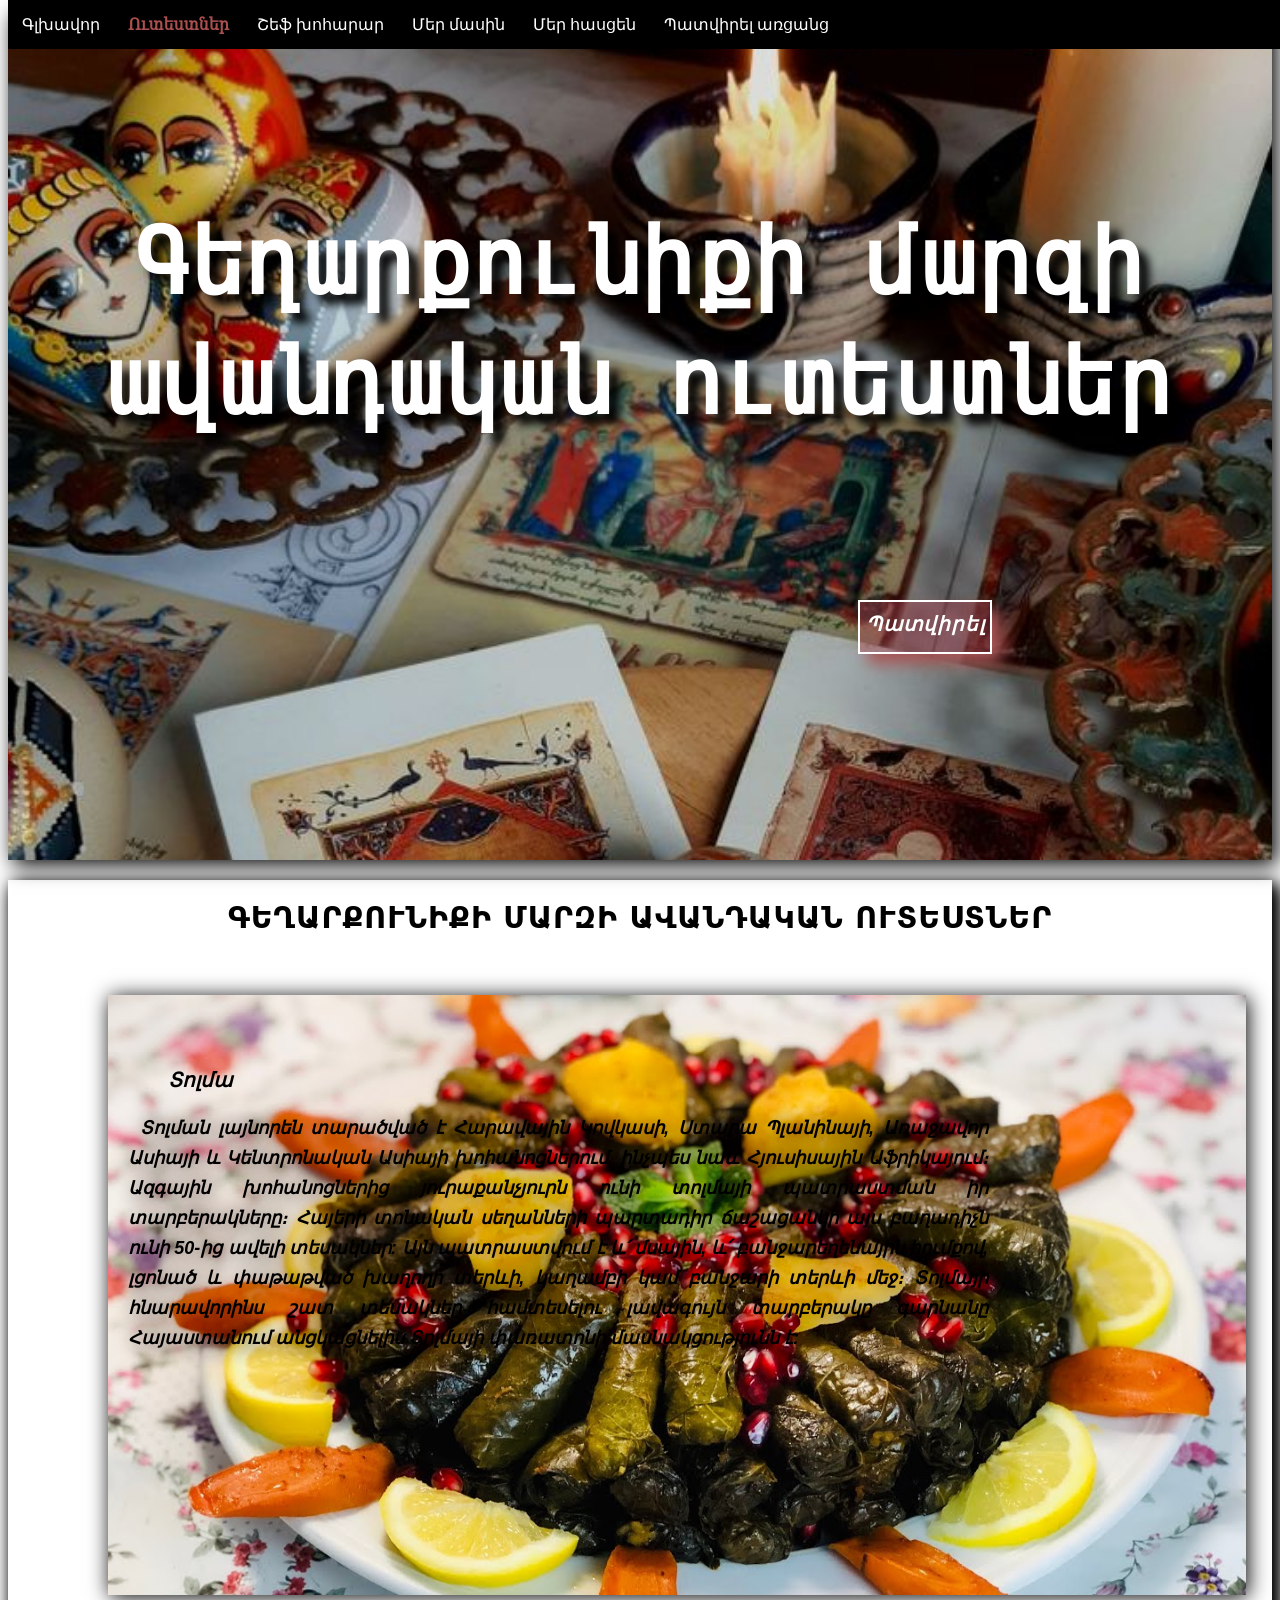
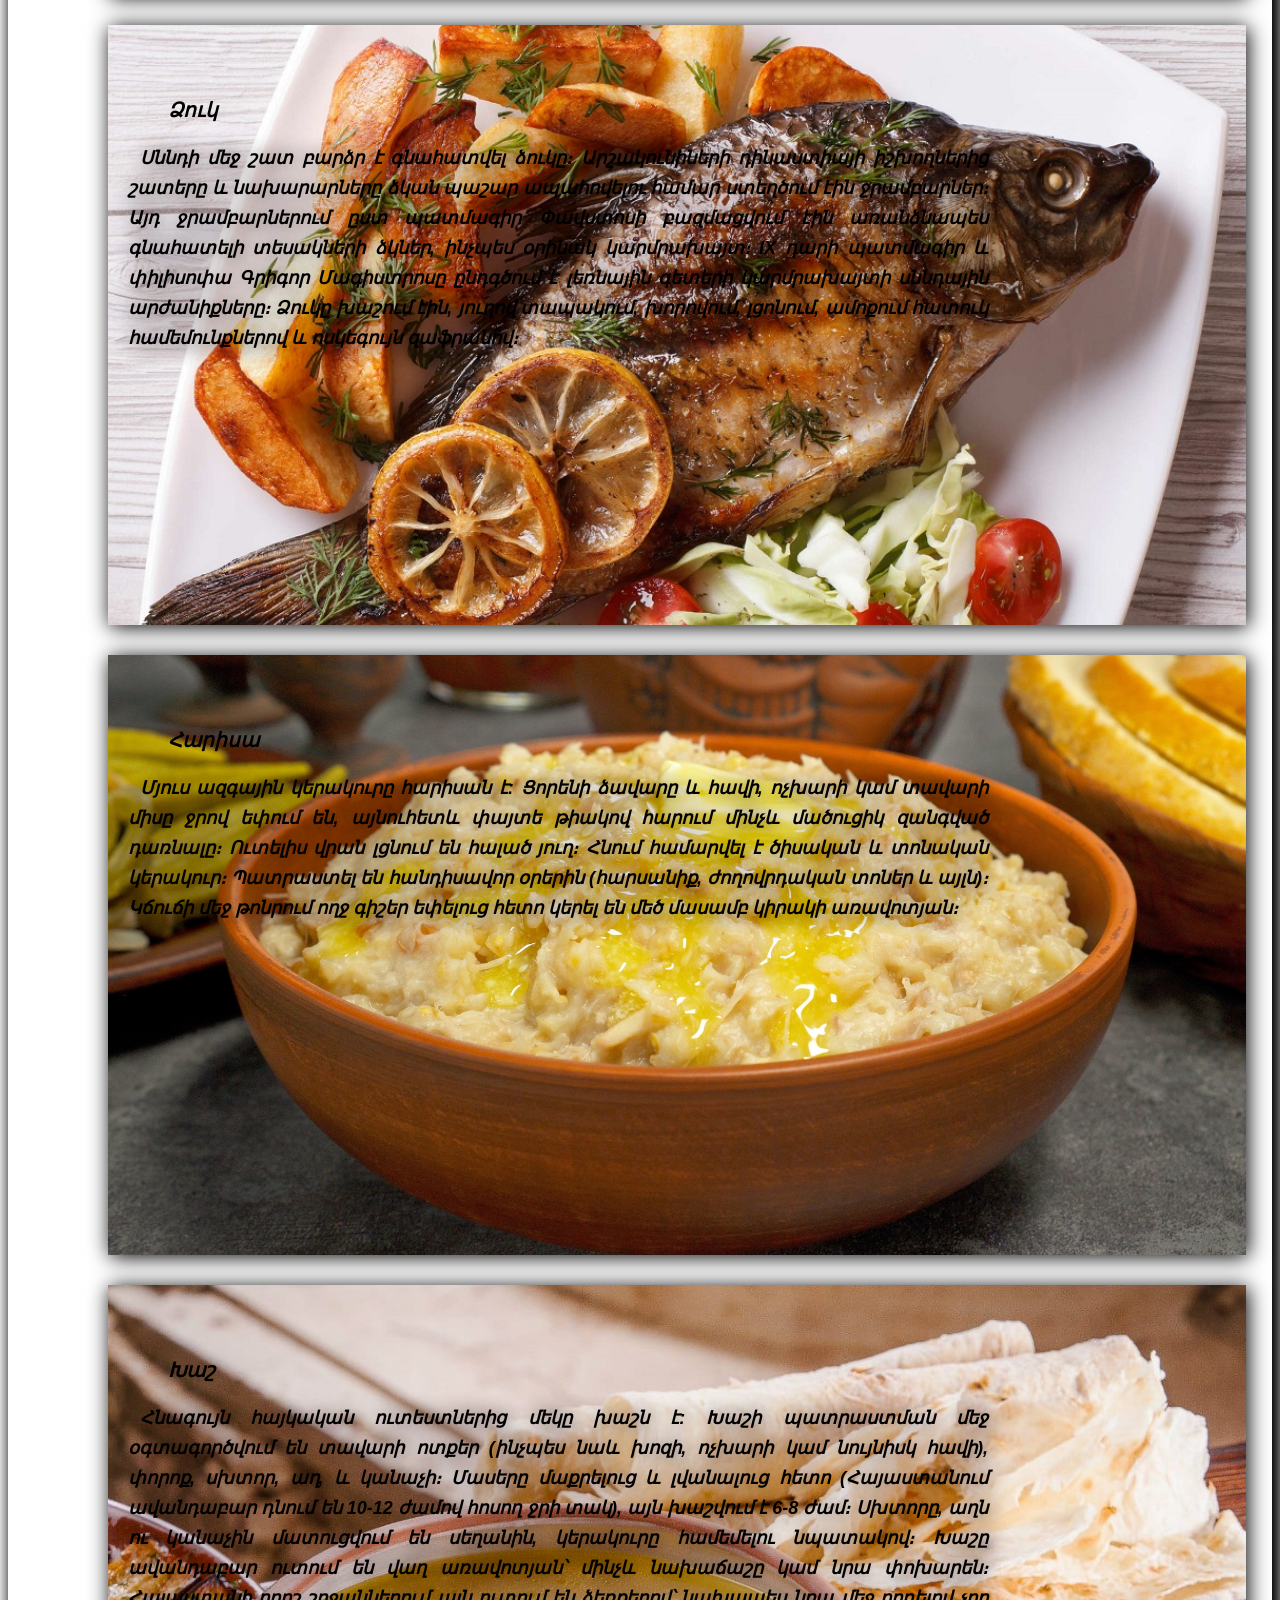
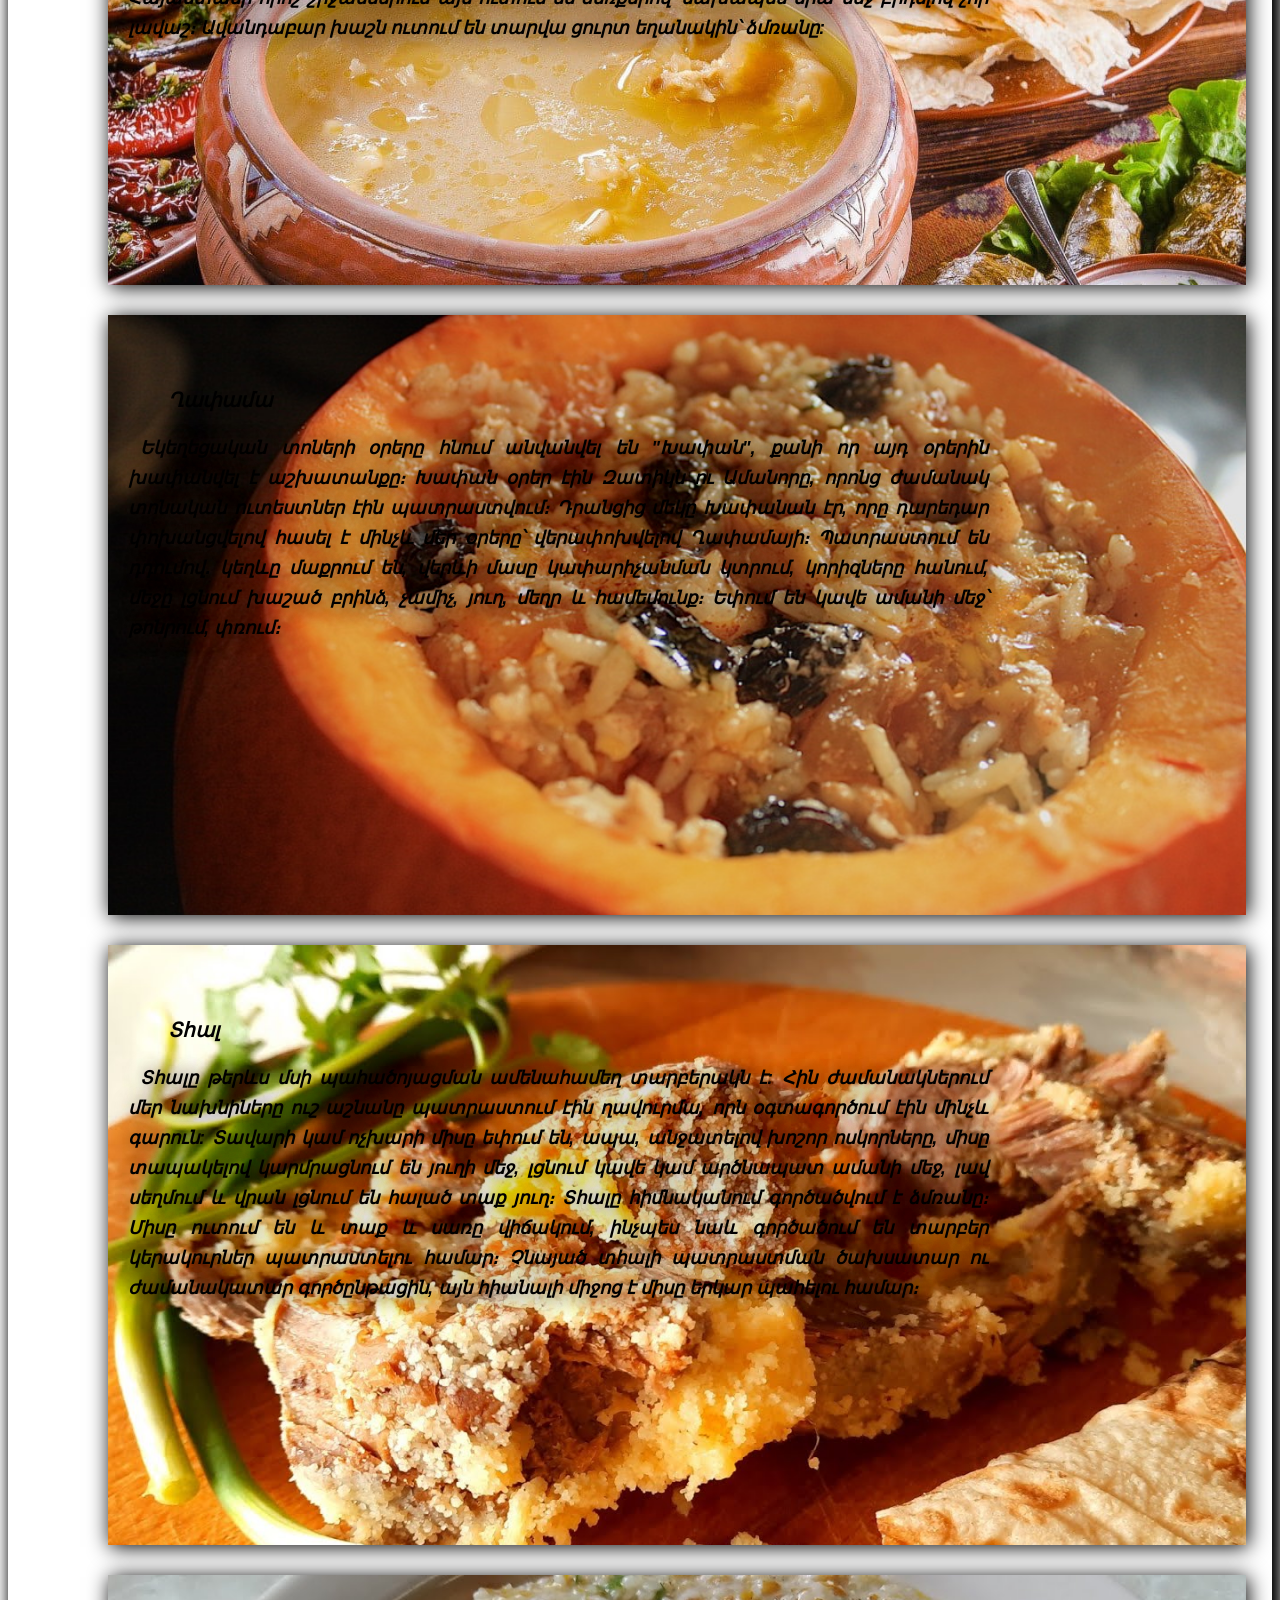
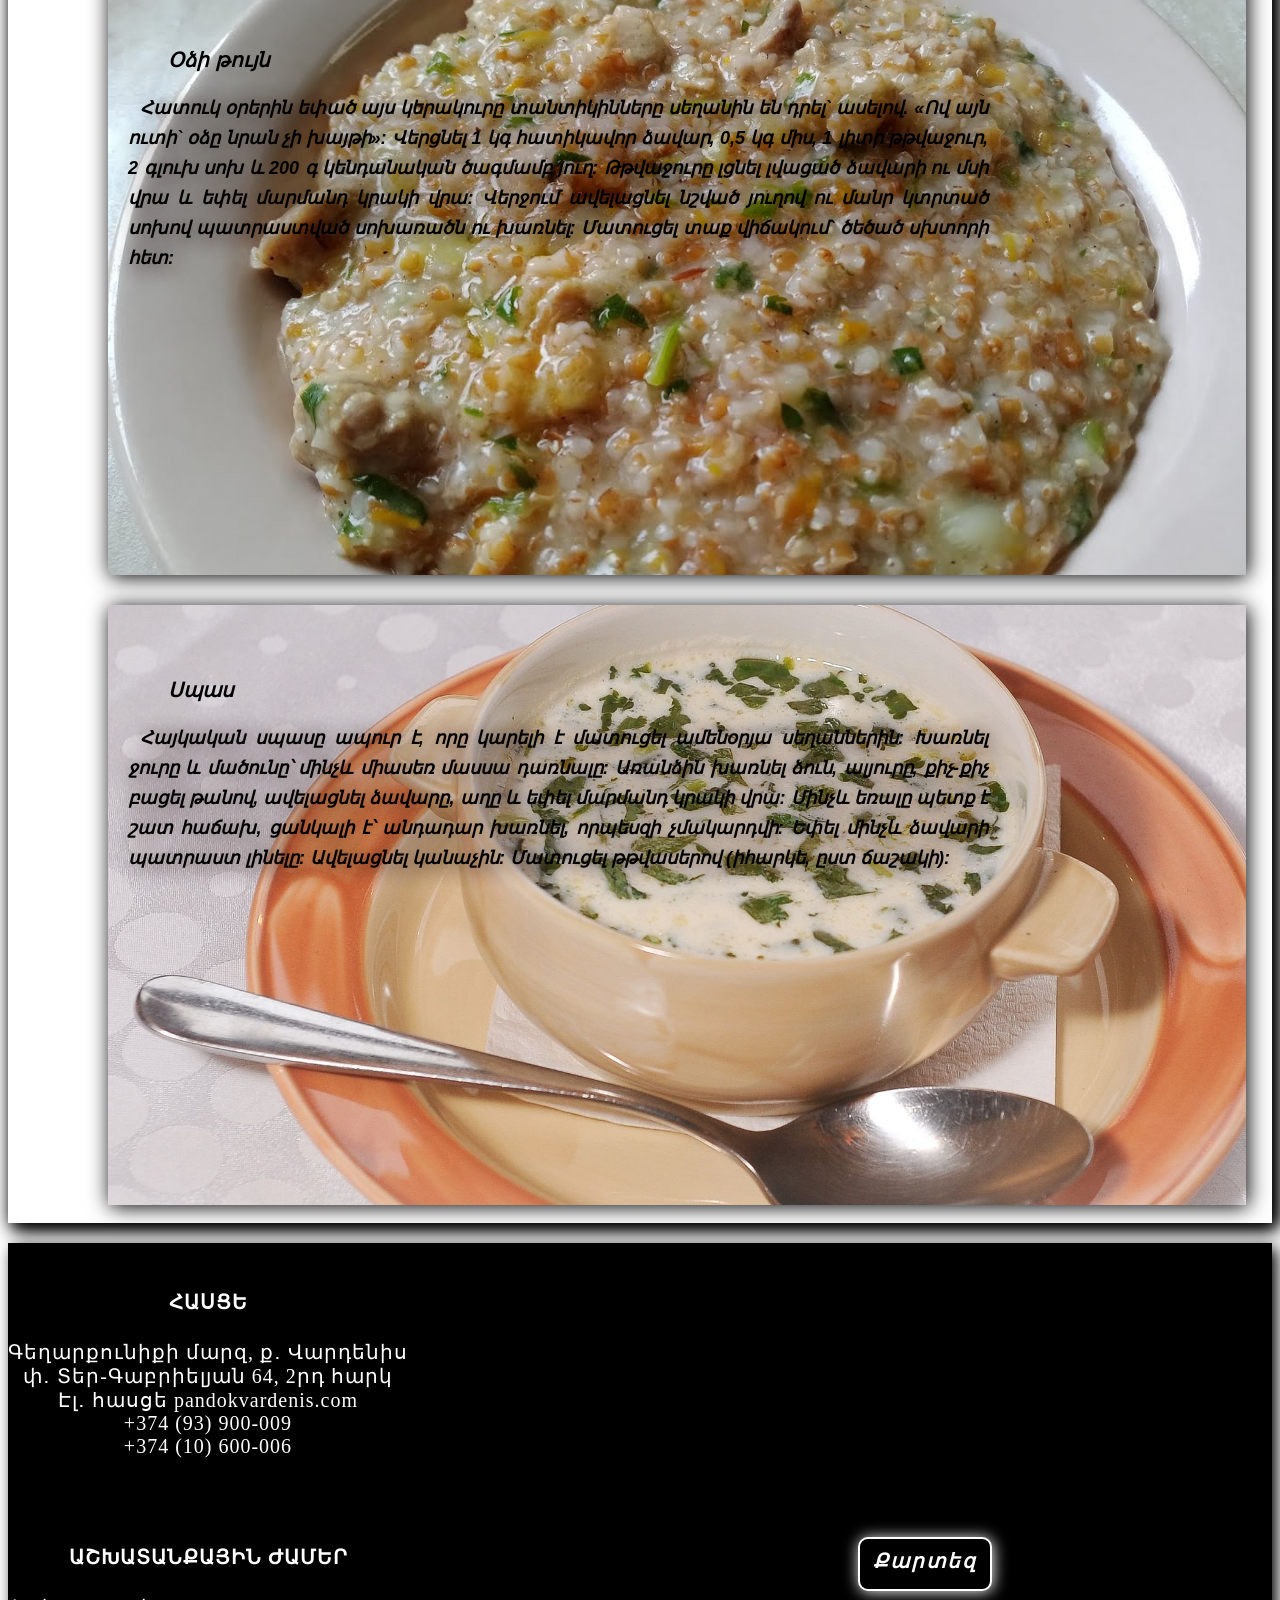
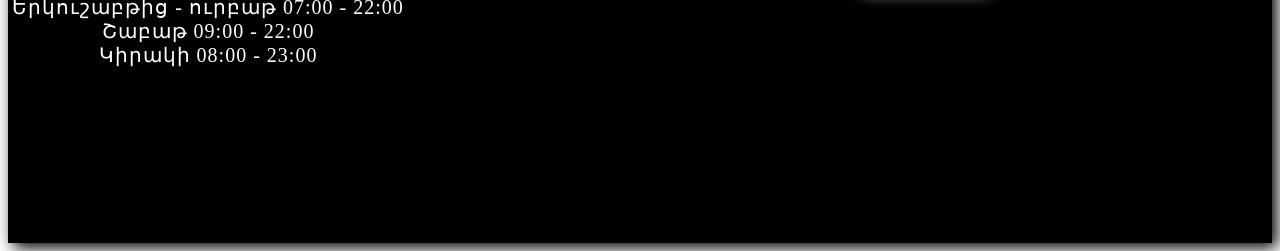
==== utestner.html @ 6298982c "Add files via upload" ====
<!DOCTYPE html>
<html lang="en">

<head>
   <meta charset="UTF-8">
   <meta name="viewport" content="width=device-width, initial-scale=1.0">
   <title> Գեղարքունիքի մարզի ավանդական ուտեստներ </title>
   <link rel="stylesheet" href="utestner.css">
</head>

<body>
   <!--nav-->
   <div class="navbar">
      <a href="glxavor.html">Գլխավոր</a>
      <a href="utestner.html" id="utest">Ուտեստներ </a>
      <a href="xoharar.html">Շեֆ խոհարար</a>
      <a href="mer_masin.html">Մեր մասին</a>
      <a href="#hasce">Մեր հասցեն</a>
      <a href="https://yeremyan.delivery/" target="_blank">Պատվիրել առցանց</a>

   </div>

   <!--header-->
   <div class="section">
      <div class="dv2">
         <p title="Գեղարքունիքի մարզի ավանդական ուտեստներ " class="par1">Գեղարքունիքի մարզի <br> ավանդական ուտեստներ
         </p>
         <div class="dv3"> <span> <a href="https://yeremyan.delivery/" target="_blank"> Պատվիրել </a></span> </div>
      </div>

      <!--main-->
      <div class="dv4">
         <div class="utestdiv">
            <h1>Գեղարքունիքի մարզի ավանդական ուտեստներ</h1>
            <div class="glxavordiv1">
               <div class="tolma">
                  <h2>Տոլմա</h2>
                  <p class="pre1"> Տոլման
                     լայնորեն տարածված է Հարավային Կովկասի, Ստարա Պլանինայի, Առաջավոր Ասիայի և Կենտրոնական
                     Ասիայի խոհանոցներում, ինչպես նաև Հյուսիսային Աֆրիկայում։
                     Ազգային խոհանոցներից յուրաքանչյուրն ունի տոլմայի պատրաստման իր տարբերակները։
                     Հայերի տոնական սեղանների պարտադիր ճաշացանկի այս բաղադիչն ունի 50-ից ավելի տեսակներ:
                     Այն պատրաստվում է և՛ մսային, և՛ բանջարեղենային հումքով, լցոնած և փաթաթված խաղողի տերևի,
                     կաղամբի կամ բանջարի տերևի մեջ։ Տոլմայի հնարավորինս շատ տեսակներ համտեսելու լավագույն տարբերակը
                     գարնանը Հայաստանում անցկացնելիս Տոլմայի փառատոնի մասնակցությունն է:

                  </p>
               </div>
               <div class="nkar1"></div>
            </div>

            <div class="glxavordiv2">
               <div class="dzuk">
                  <h2>Ձուկ</h2>
                  <p class="pre1">
                     Սննդի մեջ շատ բարձր է գնահատվել ձուկը։ Արշակունիների դինաստիայի իշխողներից շատերը
                     և նախարարները ձկան պաշար ապահովելու համար ստեղծում էին ջրամբարներ։ Այդ ջրամբարներում
                     ըստ պատմագիր Փավստոսի բազմացվում էին առանձնապես գնահատելի տեսակների ձկներ, ինչպես
                     օրինակ կարմրախայտ։ IX դարի պատմագիր և փիլիսոփա Գրիգոր Մագիստրոսը ընդգծում է
                     լեռնային գետերի կարմրախայտի սննդային արժանիքները։ Ձուկը խաշում էին, յուղով տապակում,
                     խորովում, լցոնում, ամոքում հատուկ համեմունքներով և ոսկեգույն զաֆրանով։
                  </p>
               </div>
               <div class="nkar2"></div>
            </div>

            <div class="glxavordiv3">
               <div class="harisa">
                  <h2>Հարիսա</h2>
                  <p class="pre1">
                     Մյուս ազգային կերակուրը հարիսան է: Ցորենի ձավարը և հավի, ոչխարի կամ տավարի միսը ջրով եփում
                     են, այնուհետև փայտե թիակով հարում մինչև մածուցիկ զանգված դառնալը։ Ուտելիս վրան լցնում են հալած
                     յուղ։
                     Հնում համարվել է ծիսական և տոնական կերակուր։ Պատրաստել են հանդիսավոր օրերին (հարսանիք, ժողովրդական
                     տոներ
                     և այլն)։
                     Կճուճի մեջ թոնրում ողջ գիշեր եփելուց հետո կերել են մեծ մասամբ կիրակի առավոտյան։
                  </p>
               </div>
               <div class="nkar3"></div>
            </div>

            <div class="glxavordiv4">
               <div class="xash">
                  <h2>Խաշ</h2>
                  <p class="pre1">
                     Հնագույն հայկական ուտեստներից մեկը խաշն է: Խաշի պատրաստման մեջ օգտագործվում են տավարի
                     ոտքեր (ինչպես նաև խոզի, ոչխարի կամ նույնիսկ հավի), փորոք, սխտոր, աղ, և կանաչի։ Մասերը
                     մաքրելուց և լվանալուց հետո (Հայաստանում ավանդաբար դնում են 10-12 ժամով հոսող ջրի տակ),
                     այն խաշվում է 6-8 ժամ։ Սխտորը, աղն ու կանաչին մատուցվում են սեղանին, կերակուրը համեմելու նպատակով։
                     Խաշը ավանդաբար ուտում են վաղ առավոտյան՝ մինչև նախաճաշը կամ նրա փոխարեն։ Հայաստանի որոշ շրջաններում
                     այն ուտում են ձեռքերով՝ նախապես նրա մեջ բրդելով չոր լավաշ։
                     Ավանդաբար խաշն ուտում են տարվա ցուրտ եղանակին՝ ձմռանը:
                  </p>
               </div>
               <div class="nkar4"></div>
            </div>

            <div class="glxavordiv5">
               <div class="xapama">
                  <h2>Ղափամա</h2>
                  <p class="pre1">
                     Եկեղեցական տոների օրերը հնում անվանվել են "Խափան", քանի որ այդ օրերին խափանվել է աշխատանքը։ Խափան
                     օրեր
                     էին Զատիկն ու Ամանորը, որոնց ժամանակ տոնական ուտեստներ էին պատրաստվում։
                     Դրանցից մեկը Խափանան էր, որը դարեդար փոխանցվելով հասել է մինչև մեր օրերը՝ վերափոխվելով Ղափամայի։
                     Պատրաստում են դդումով․ կեղևը մաքրում են, վերևի մասը կափարիչանման կտրում, կորիզները հանում, մեջը
                     լցնում
                     խաշած բրինձ, չամիչ,
                     յուղ, մեղր և համեմունք։ Եփում են կավե ամանի մեջ՝ թոնրում, փռում։
                  </p>
               </div>
               <div class="nkar5"></div>
            </div>


            <div class="glxavordiv6">
               <div class="thal">
                  <h2>Տհալ</h2>
                  <p class="pre1">
                     Տհալը թերևս մսի պահածոյացման ամենահամեղ տարբերակն է: Հին ժամանակներում մեր նախնիները ուշ
                     աշնանը պատրաստում էին ղավուրմա, որն օգտագործում էին մինչև գարուն: Տավարի կամ ոչխարի միսը եփում են,
                     ապա, անջատելով խոշոր ոսկորները, միսը տապակելով կարմրացնում են յուղի մեջ, լցնում կավե կամ արծնապատ
                     ամանի մեջ, լավ սեղմում և վրան լցնում են հալած տաք յուղ։ Տհալը հիմնականում գործածվում է ձմռանը։ Միսը
                     ուտում են և տաք և սառը վիճակում, ինչպես նաև գործածում են տարբեր կերակուրներ պատրաստելու համար։
                     Չնայած տհալի պատրաստման ծախսատար ու ժամանակատար գործընթացին, այն հիանալի միջոց է միսը երկար պահելու
                     համար։
                  </p>
               </div>
               <div class="nkar6"></div>
            </div>

            <div class="glxavordiv7">
               <div class="apur">
                  <h2>Օձի թույն</h2>
                  <p class="pre1">
                     Հատուկ օրերին եփած այս կերակուրը տանտիկինները սեղանին են
                     դրել` ասելով. «Ով այն ուտի` օձը նրան չի խայթի»:
                     Վերցնել 1 կգ հատիկավոր ձավար, 0,5 կգ միս, 1 լիտր թթվաջուր, 2 գլուխ սոխ և 200 գ կենդանական ծագմամբ
                     յուղ: Թթվաջուրը լցնել լվացած ձավարի ու մսի վրա և եփել մարմանդ կրակի վրա: Վերջում ավելացնել նշված
                     յուղով ու մանր կտրտած սոխով պատրաստված սոխառածն ու խառնել:
                     Մատուցել տաք վիճակում` ծեծած սխտորի հետ:
                  </p>
               </div>
               <div class="nkar7"></div>
            </div>

            <div class="glxavordiv8">
               <div class="spas">
                  <h2>Սպաս</h2>
                  <p class="pre1">
                     Հայկական սպասը ապուր է, որը կարելի է մատուցել ամենօրյա սեղաններին:
                     Խառնել ջուրը և մածունը՝ մինչև միասեռ մասսա դառնալը: Առանձին խառնել ձուն, ալյուրը, քիչ-քիչ բացել
                     թանով, ավելացնել ձավարը, աղը և եփել մարմանդ կրակի վրա: Մինչև եռալը պետք է շատ հաճախ, ցանկալի է՝
                     անդադար խառնել, որպեսզի չմակարդվի: Եփել մինչև ձավարի պատրաստ լինելը: Ավելացնել կանաչին: Մատուցել
                     թթվասերով (իհարկե, ըստ ճաշակի):

                  </p>
               </div>
               <div class="nkar8"></div>
            </div><br>


         </div>
      </div>

      <!--footer-->
      <div class="dv6">
         <div class="dv7">
            <h4> <a name="hasce"></a> ՀԱՍՑԵ </h4>
            <p>Գեղարքունիքի մարզ, ք․ Վարդենիս <br> փ․ Տեր-Գաբրիելյան 64, 2րդ հարկ<br>Էլ․ հասցե pandokvardenis.com <br>
               +374 (93) 900-009 <br> +374 (10) 600-006 </p>
         </div>
         <div class="dv8">
            <h4> ԱՇԽԱՏԱՆՔԱՅԻՆ ԺԱՄԵՐ </h4>
            <p>Երկուշաբթից - ուրբաթ 07:00 - 22:00 <br> Շաբաթ 09:00 - 22:00 <br> Կիրակի 08:00 - 23:00 </p>
         </div>

         <div class="dv9"> <span> <a
                  href="https://n.maps.yandex.ru/#!/objects/3874012780?z=19&ll=45.718753%2C40.190118&l=nk%23sat"
                  target="_blank"> Քարտեզ </a></span> </div>
      </div>


   </div>
   </div>

</body>

</html>
---- utestner.css ----
/* The navigation bar */
.navbar {
  overflow: hidden;
  position: fixed;
  /* Set the navbar to fixed position */
  top: 0;
  /* Position the navbar at the top of the page */
  width: 100%;
  /* Full width */
  background-color: rgba(0, 0, 0);
  transition: 0.55s;
}


/* Links inside the navbar */
.navbar a {
  float: left;
  display: block;
  font-family: serif;
  color: white;
  text-align: center;
  padding: 15px 14px;
  text-decoration: none;
  transition: 1s;


}

.navbar a:hover {
  background-color: rgb(0, 0, 0);
  font-weight: bolder;
  letter-spacing: 2px;
}

.navbar a:focus {
  color: rgb(172, 79, 79);
  background-color: rgb(0, 0, 0);
  font-weight: bolder;

}

.navbar:hover {
  background-color: rgb(172, 79, 79);
}

#utest {
  color: rgb(172, 79, 79);
  font-weight: bolder;
  background-color: black;

}

.dv2 {
  width: 100%;
  height: 850px;
  background: url(egg1.jpg);
  background-attachment: fixed;
  background-repeat: no-repeat;
  background-size: cover;
  cursor: pointer;
  margin-top: -80px;
  box-shadow: 5px 5px 20px black;
}

.par1 {
  text-align: center;
  color: rgb(255, 255, 255);
  font-size: 90px;
  font-family: monospace;
  padding-top: 200px;
  font-weight: bold;
  transition: 2s;
  text-shadow: 10px 10px 10px black;
  line-height: 120px;
  letter-spacing: 2px;
}

.par1:hover {
  color: rgb(172, 79, 79);

}

.dv3 {
  width: 130px;
  height: 40px;
  box-shadow: 10px 10px 15px rgb(167, 85, 85);
  border: 2px solid rgb(255, 255, 255);
  margin-left: 850px;
  margin-top: 150px;
  padding-top: 10px;
  background-color: rgba(182, 67, 86, 0.39);
  transition: 2s;
  text-align: center;

}

.dv3 span a {
  padding-left: 0px;
  font-size: 20px;
  font-weight: bold;
  color: rgb(255, 255, 255);
  transition: 1s;
  text-decoration: none;
  letter-spacing: 1px;
  font-style: italic;
}

.dv3:hover {
  background-color: rgb(167, 85, 85);
  border-radius: 15px;

}

span a:hover {
  color: rgb(0, 0, 0);
}



.dv4 {
  box-shadow: 5px 5px 15px rgb(0, 0, 0);
}



.dv6 {
  width: 100%;
  height: 600px;
  background-color: black;
  box-shadow: 5px 5px 15px rgb(0, 0, 0);
  margin-top: 20px;
}


.dv7 {
  text-align: center;
  width: 400px;
  font-family: unset;
  font-size: 20px;
  color: white;
  letter-spacing: 1px;
  padding-top: 20px;
}

.dv8 {
  text-align: center;
  width: 400px;
  font-family: unset;
  font-size: 20px;
  color: white;
  letter-spacing: 1px;
  padding-top: 40px;
}

.dv9 {
  width: 130px;
  height: 40px;
  box-shadow: 1px 1px 15px rgb(250, 250, 250);
  border: 2px solid rgb(255, 255, 255);
  margin-left: 850px;
  margin-top: -150px;
  padding-top: 10px;
  background-color: rgba(0, 0, 0);
  letter-spacing: 2px;
  transition: 2s;
  text-align: center;
  border-radius: 10px;
  font-style: italic;
}

.dv9 span a {
  padding-left: 0px;
  font-size: 20px;
  font-weight: bold;
  color: rgb(255, 255, 255);
  transition: 1s;
  text-decoration: none;
}

.dv9:hover {
  border-radius: 20px;
  background-color: rgba(182, 67, 86);
}

/*  --------------------------------------------------*/
.utestdiv {
  width: 100%;
  margin-top: 20px;
  background-repeat: no-repeat;
  background-size: cover;
  cursor: pointer;
  box-shadow: 5px 5px 20px black;
}


h1 {
  padding-top: 20px;
  text-align: center;
  color: black;
  font-size: 30px;
  font-family: system-ui, -apple-system, BlinkMacSystemFont, 'Segoe UI', Roboto, Oxygen, Ubuntu, Cantarell, 'Open Sans', 'Helvetica Neue', sans-serif;
  letter-spacing: 1px;
  font-weight: bold;
  text-transform: uppercase;
}


h2 {
  font-family: arial;
  font-style: italic;
  line-height: 30px;
  margin-left: 20px;
  font-size: 20px;
  margin-top: 50px;
  margin-right: 20px;
  text-indent: 40px;
}

.pre1 {
  font-family: arial;
  font-style: italic;
  font-size: 18px;
  text-align: justify;
  line-height: 30px;
  margin-left: 20px;
  margin-right: 20px;
  text-indent: 12px;
  color: rgb(0, 0, 0);
  text-shadow: 2px 2px 20px rgb(43, 18, 18);
}


/* -------------------------------------------------- */

.glxavordiv1 {
  width: 90%;
  height: 600px;
  box-shadow: 2px 2px 20px black;
  margin-left: 100px;
  background-image: url(tolmaa.jpg);
  background-size: cover;
  margin-top: 60px;
  transition: 1.5s;
}

.tolma {
  width: 900px;
  margin-top: 20px;
  display: inline-block;
  background-size: cover;
  color: rgb(0, 0, 0);
  font-weight: bolder;
}

.glxavordiv1:hover {
  margin-left: 50px;
  width: 95%;
  opacity: 0.8;
}


.glxavordiv2 {
  width: 90%;
  height: 600px;
  box-shadow: 2px 2px 20px black;
  margin-left: 100px;
  background-image: url(dzukkk.jpg);
  background-size: cover;
  margin-top: 30px;
  transition: 1.5s;
}

.dzuk {
  width: 900px;
  margin-top: 20px;
  display: inline-block;
  background-size: cover;
  color: rgb(0, 0, 0);
  font-weight: bolder;
}

.glxavordiv2:hover {
  margin-left: 50px;
  width: 95%;
  opacity: 0.8;
}


.glxavordiv3 {
  width: 90%;
  height: 600px;
  box-shadow: 2px 2px 20px black;
  margin-left: 100px;
  background-image: url(xarisa.jpg);
  background-size: cover;
  margin-top: 30px;
  transition: 1.5s;
}

.harisa {
  width: 900px;
  margin-top: 20px;
  display: inline-block;
  background-size: cover;
  color: rgb(0, 0, 0);
  font-weight: bolder;
}

.glxavordiv3:hover {
  margin-left: 50px;
  width: 95%;
  opacity: 0.8;
}


.glxavordiv4 {
  width: 90%;
  height: 600px;
  box-shadow: 2px 2px 20px black;
  margin-left: 100px;
  background-image: url(xashh.jpg);
  background-size: cover;
  margin-top: 30px;
  transition: 1.5s;
}


.xash {
  width: 900px;
  margin-top: 20px;
  display: inline-block;
  background-size: cover;
  color: rgb(0, 0, 0);
  font-weight: bolder;
}

.glxavordiv4:hover {
  margin-left: 50px;
  width: 95%;
  opacity: 0.8;
}


.glxavordiv5 {
  width: 90%;
  height: 600px;
  box-shadow: 2px 2px 20px black;
  margin-left: 100px;
  background-image: url(xapamaa.jpg);
  background-size: cover;
  margin-top: 30px;
  transition: 1.5s;
}

.xapama {
  width: 900px;
  margin-top: 20px;
  display: inline-block;
  background-size: cover;
  color: rgb(0, 0, 0);
  font-weight: bolder;
}

.glxavordiv5:hover {
  margin-left: 50px;
  width: 95%;
  opacity: 0.8;
}

.glxavordiv6 {
  width: 90%;
  height: 600px;
  box-shadow: 2px 2px 20px black;
  margin-left: 100px;
  background-image: url(xaurma.jpg);
  background-size: cover;
  margin-top: 30px;
  transition: 1.5s;
}

.thal {
  width: 900px;
  margin-top: 20px;
  display: inline-block;
  background-size: cover;
  color: rgb(0, 0, 0);
  font-weight: bolder;
}

.glxavordiv6:hover {
  margin-left: 50px;
  width: 95%;
  opacity: 0.8;
}

.glxavordiv7 {
  width: 90%;
  height: 600px;
  box-shadow: 2px 2px 20px black;
  margin-left: 100px;
  background-image: url(ttu.jpg);
  background-size: cover;
  margin-top: 30px;
  transition: 1.5s;
}

.apur {
  width: 900px;
  margin-top: 20px;
  display: inline-block;
  background-size: cover;
  color: rgb(0, 0, 0);
  font-weight: bolder;
}

.glxavordiv7:hover {
  margin-left: 50px;
  width: 95%;
  opacity: 0.8;
}

.glxavordiv8 {
  width: 90%;
  height: 600px;
  box-shadow: 2px 2px 20px black;
  margin-left: 100px;
  background-image: url(spasss.jpg);
  background-size: cover;
  margin-top: 30px;
  transition: 1.5s;
}

.spas {
  width: 900px;
  margin-top: 20px;
  display: inline-block;
  background-size: cover;
  color: rgb(0, 0, 0);
  font-weight: bolder;
}

.glxavordiv8:hover {
  margin-left: 50px;
  width: 95%;
  opacity: 0.8;
}
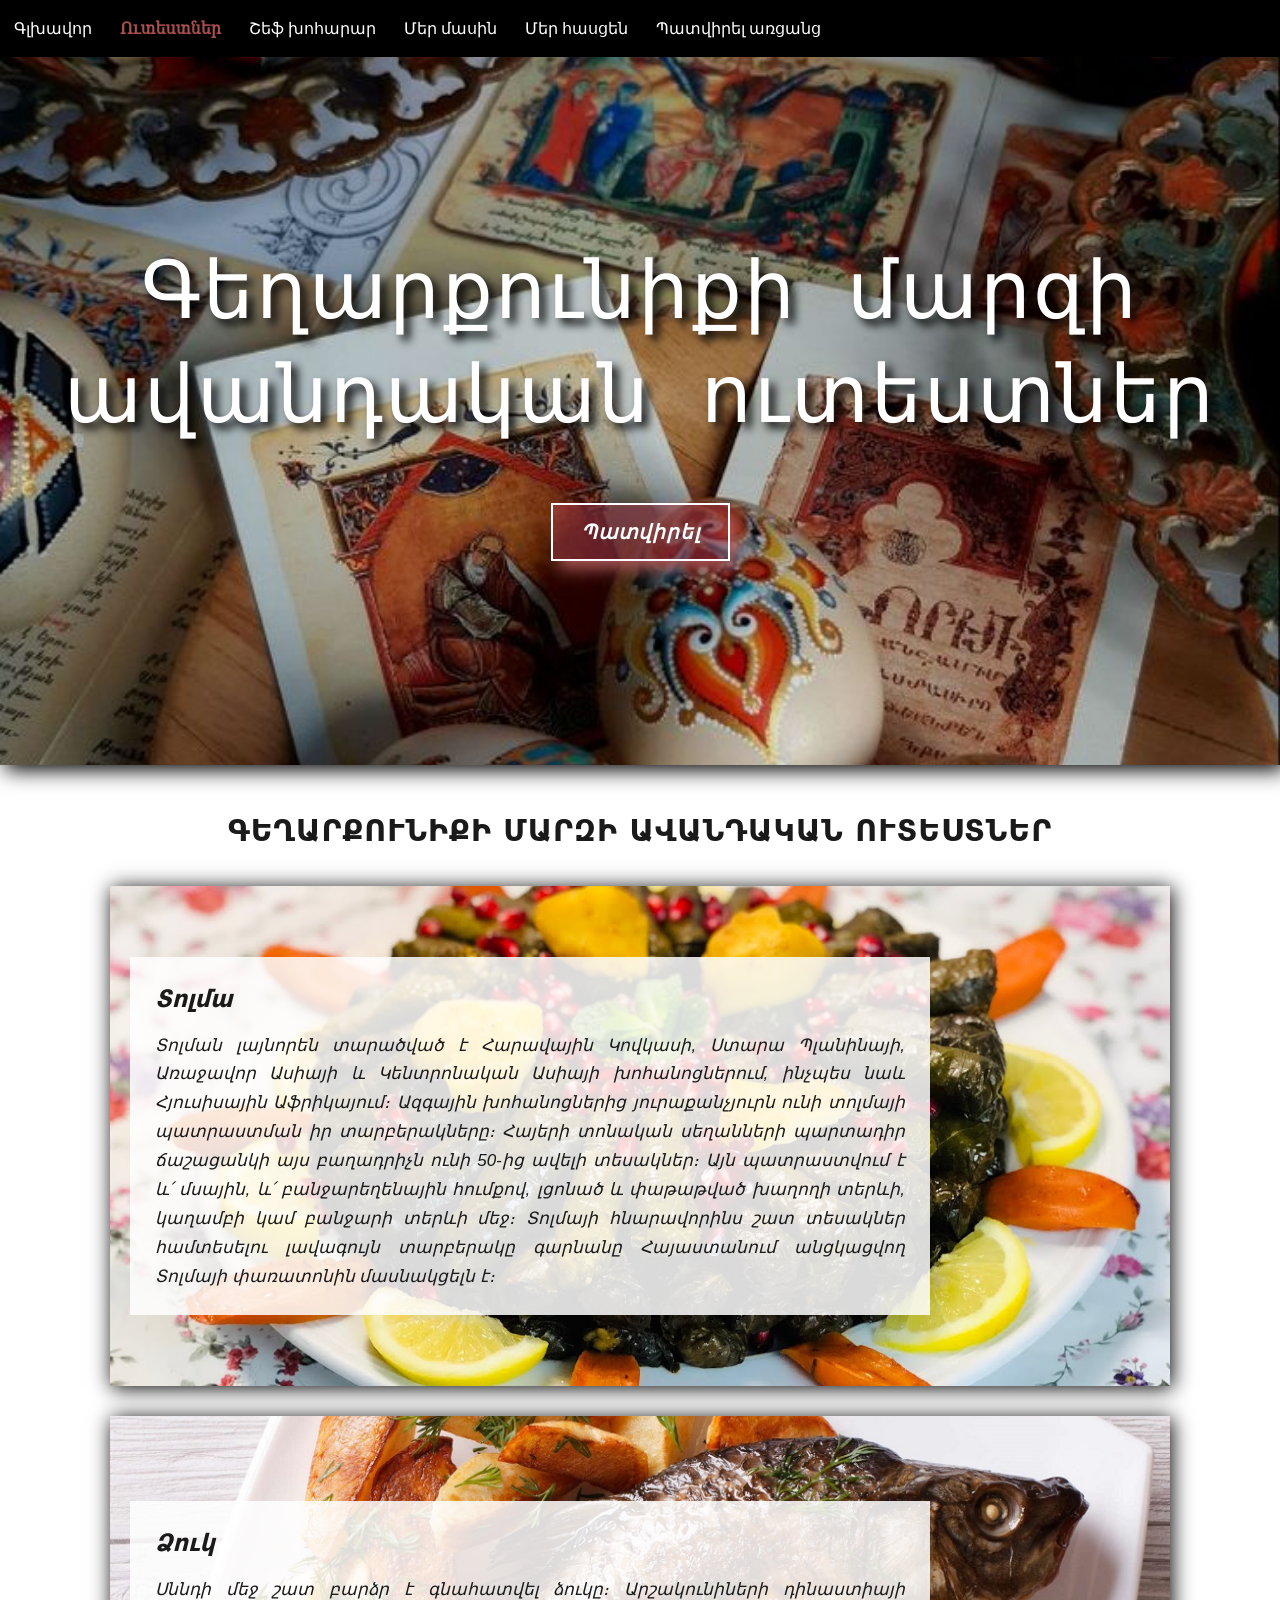
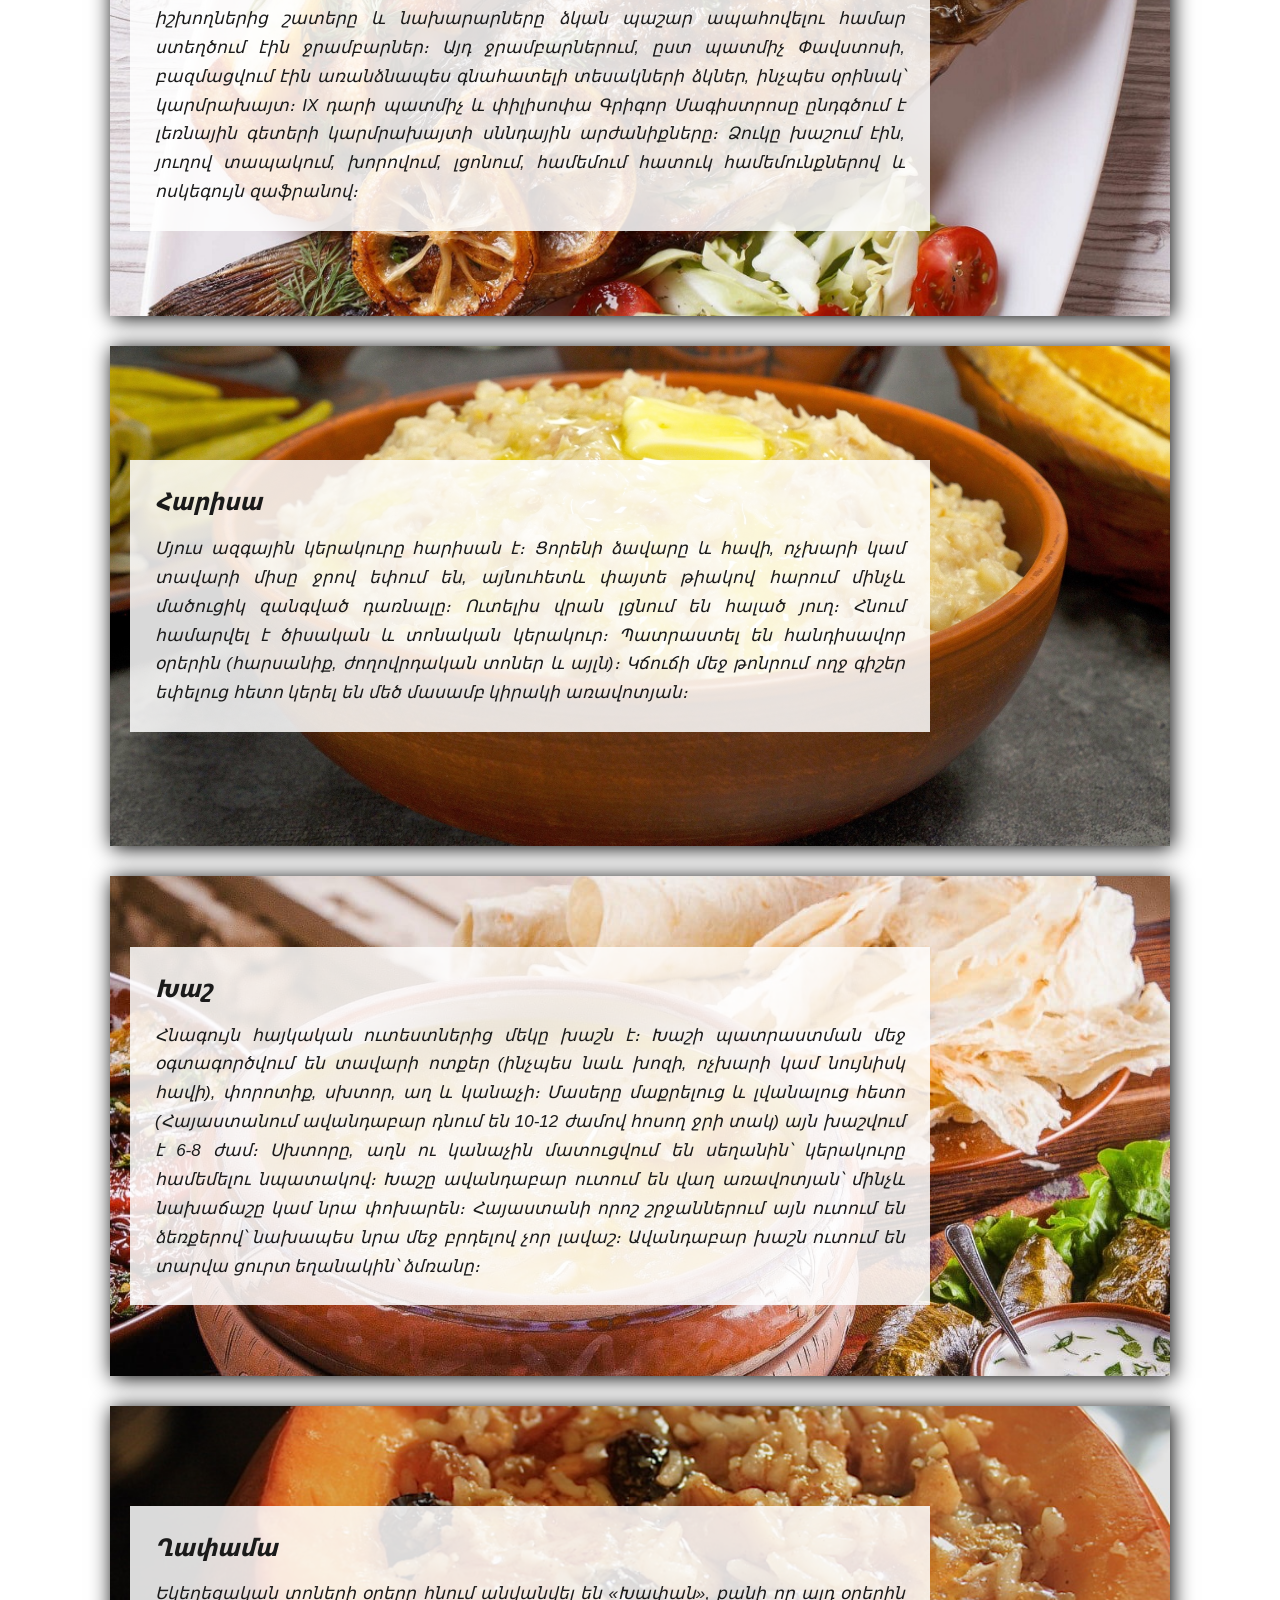
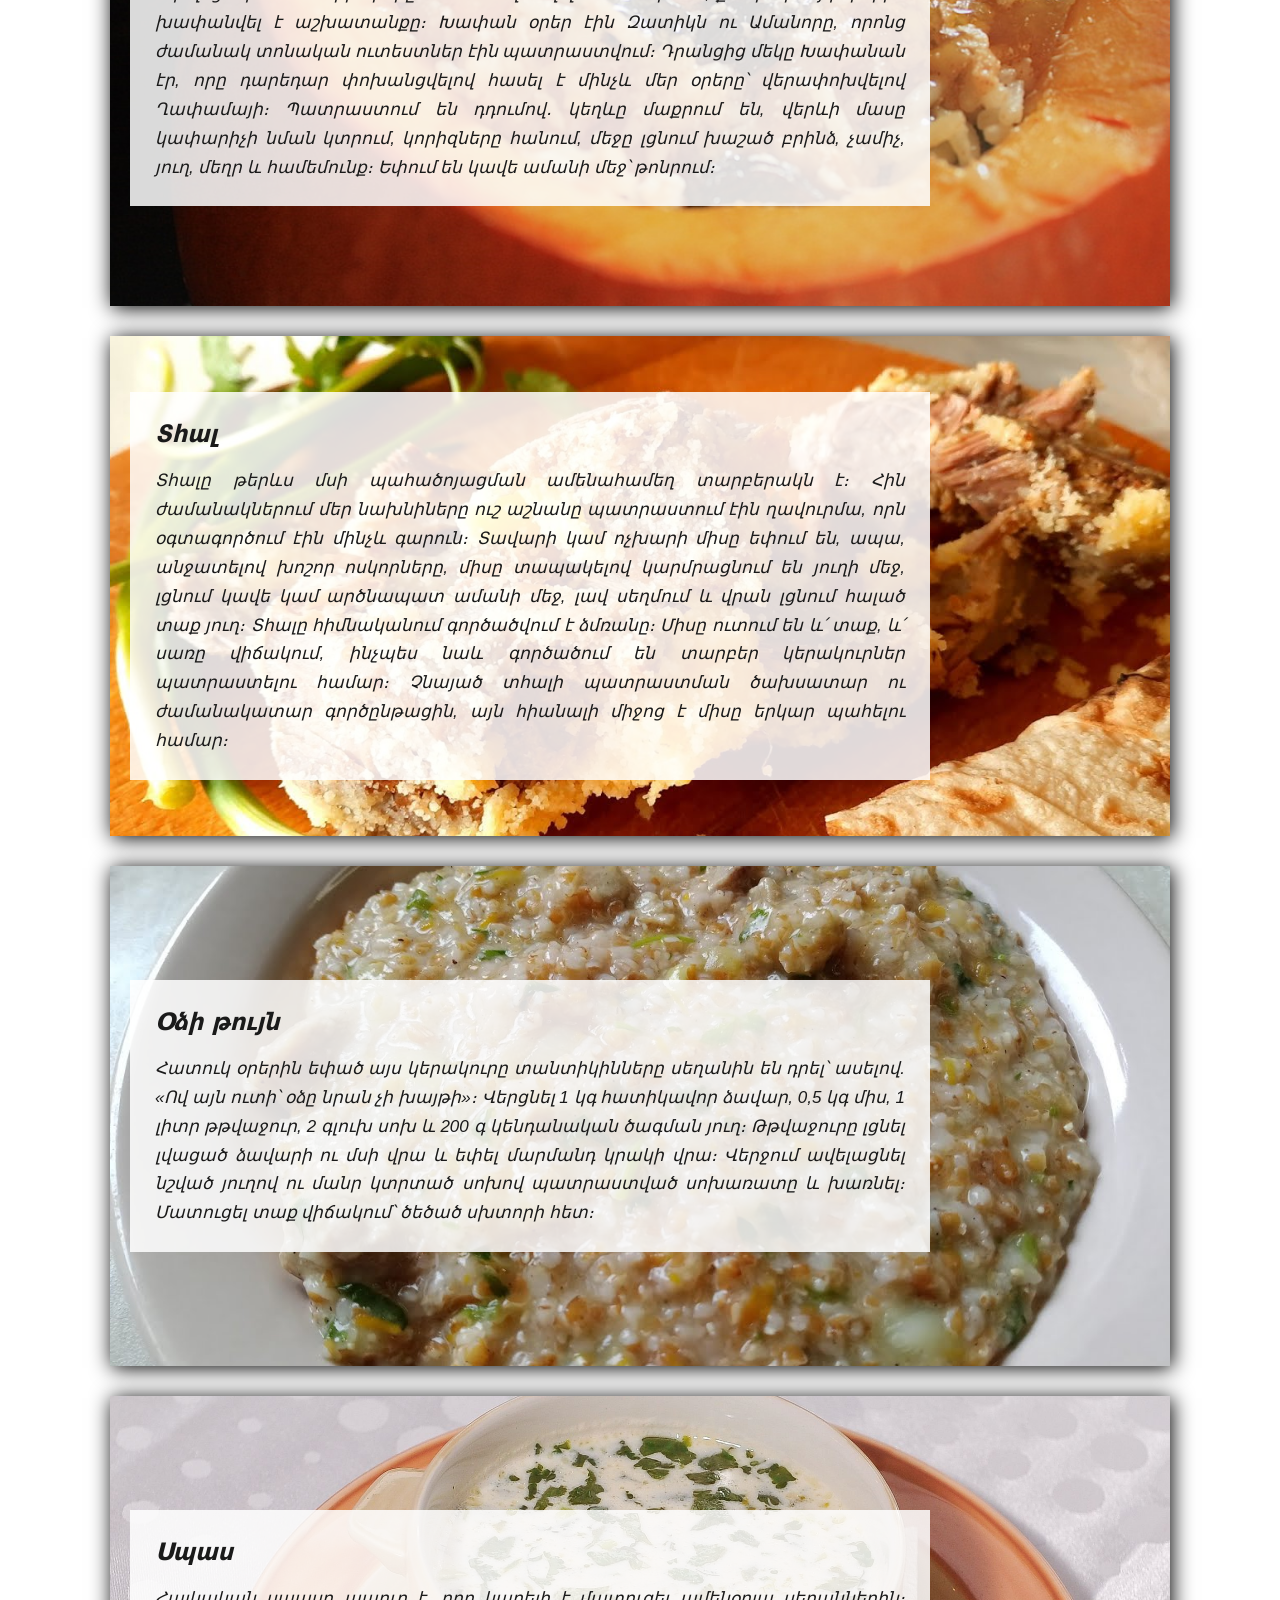
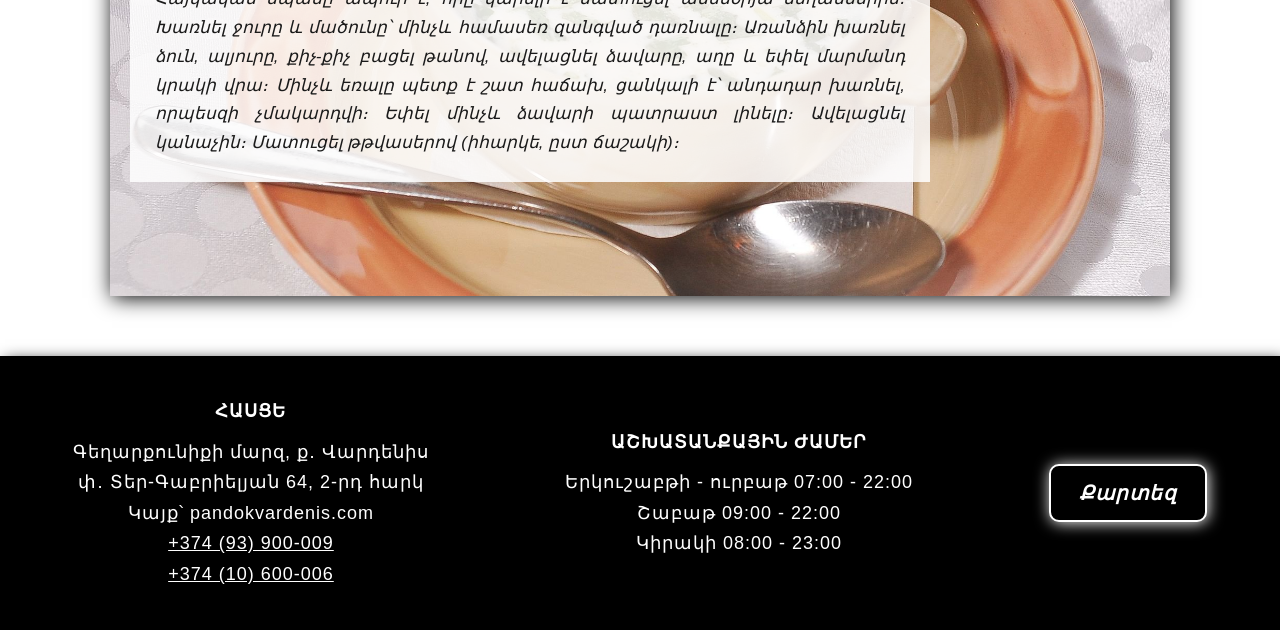
==== commit b35c6acb: "Add files via upload" ====
--- a/utestner.html
+++ b/utestner.html
@@ -1,190 +1,105 @@
-<!DOCTYPE html>
-<html lang="en">
-
-<head>
-   <meta charset="UTF-8">
-   <meta name="viewport" content="width=device-width, initial-scale=1.0">
-   <title> Գեղարքունիքի մարզի ավանդական ուտեստներ </title>
-   <link rel="stylesheet" href="utestner.css">
-</head>
-
-<body>
-   <!--nav-->
-   <div class="navbar">
-      <a href="glxavor.html">Գլխավոր</a>
-      <a href="utestner.html" id="utest">Ուտեստներ </a>
-      <a href="xoharar.html">Շեֆ խոհարար</a>
-      <a href="mer_masin.html">Մեր մասին</a>
-      <a href="#hasce">Մեր հասցեն</a>
-      <a href="https://yeremyan.delivery/" target="_blank">Պատվիրել առցանց</a>
-
-   </div>
-
-   <!--header-->
-   <div class="section">
-      <div class="dv2">
-         <p title="Գեղարքունիքի մարզի ավանդական ուտեստներ " class="par1">Գեղարքունիքի մարզի <br> ավանդական ուտեստներ
-         </p>
-         <div class="dv3"> <span> <a href="https://yeremyan.delivery/" target="_blank"> Պատվիրել </a></span> </div>
-      </div>
-
-      <!--main-->
-      <div class="dv4">
-         <div class="utestdiv">
-            <h1>Գեղարքունիքի մարզի ավանդական ուտեստներ</h1>
-            <div class="glxavordiv1">
-               <div class="tolma">
-                  <h2>Տոլմա</h2>
-                  <p class="pre1"> Տոլման
-                     լայնորեն տարածված է Հարավային Կովկասի, Ստարա Պլանինայի, Առաջավոր Ասիայի և Կենտրոնական
-                     Ասիայի խոհանոցներում, ինչպես նաև Հյուսիսային Աֆրիկայում։
-                     Ազգային խոհանոցներից յուրաքանչյուրն ունի տոլմայի պատրաստման իր տարբերակները։
-                     Հայերի տոնական սեղանների պարտադիր ճաշացանկի այս բաղադիչն ունի 50-ից ավելի տեսակներ:
-                     Այն պատրաստվում է և՛ մսային, և՛ բանջարեղենային հումքով, լցոնած և փաթաթված խաղողի տերևի,
-                     կաղամբի կամ բանջարի տերևի մեջ։ Տոլմայի հնարավորինս շատ տեսակներ համտեսելու լավագույն տարբերակը
-                     գարնանը Հայաստանում անցկացնելիս Տոլմայի փառատոնի մասնակցությունն է:
-
-                  </p>
-               </div>
-               <div class="nkar1"></div>
-            </div>
-
-            <div class="glxavordiv2">
-               <div class="dzuk">
-                  <h2>Ձուկ</h2>
-                  <p class="pre1">
-                     Սննդի մեջ շատ բարձր է գնահատվել ձուկը։ Արշակունիների դինաստիայի իշխողներից շատերը
-                     և նախարարները ձկան պաշար ապահովելու համար ստեղծում էին ջրամբարներ։ Այդ ջրամբարներում
-                     ըստ պատմագիր Փավստոսի բազմացվում էին առանձնապես գնահատելի տեսակների ձկներ, ինչպես
-                     օրինակ կարմրախայտ։ IX դարի պատմագիր և փիլիսոփա Գրիգոր Մագիստրոսը ընդգծում է
-                     լեռնային գետերի կարմրախայտի սննդային արժանիքները։ Ձուկը խաշում էին, յուղով տապակում,
-                     խորովում, լցոնում, ամոքում հատուկ համեմունքներով և ոսկեգույն զաֆրանով։
-                  </p>
-               </div>
-               <div class="nkar2"></div>
-            </div>
-
-            <div class="glxavordiv3">
-               <div class="harisa">
-                  <h2>Հարիսա</h2>
-                  <p class="pre1">
-                     Մյուս ազգային կերակուրը հարիսան է: Ցորենի ձավարը և հավի, ոչխարի կամ տավարի միսը ջրով եփում
-                     են, այնուհետև փայտե թիակով հարում մինչև մածուցիկ զանգված դառնալը։ Ուտելիս վրան լցնում են հալած
-                     յուղ։
-                     Հնում համարվել է ծիսական և տոնական կերակուր։ Պատրաստել են հանդիսավոր օրերին (հարսանիք, ժողովրդական
-                     տոներ
-                     և այլն)։
-                     Կճուճի մեջ թոնրում ողջ գիշեր եփելուց հետո կերել են մեծ մասամբ կիրակի առավոտյան։
-                  </p>
-               </div>
-               <div class="nkar3"></div>
-            </div>
-
-            <div class="glxavordiv4">
-               <div class="xash">
-                  <h2>Խաշ</h2>
-                  <p class="pre1">
-                     Հնագույն հայկական ուտեստներից մեկը խաշն է: Խաշի պատրաստման մեջ օգտագործվում են տավարի
-                     ոտքեր (ինչպես նաև խոզի, ոչխարի կամ նույնիսկ հավի), փորոք, սխտոր, աղ, և կանաչի։ Մասերը
-                     մաքրելուց և լվանալուց հետո (Հայաստանում ավանդաբար դնում են 10-12 ժամով հոսող ջրի տակ),
-                     այն խաշվում է 6-8 ժամ։ Սխտորը, աղն ու կանաչին մատուցվում են սեղանին, կերակուրը համեմելու նպատակով։
-                     Խաշը ավանդաբար ուտում են վաղ առավոտյան՝ մինչև նախաճաշը կամ նրա փոխարեն։ Հայաստանի որոշ շրջաններում
-                     այն ուտում են ձեռքերով՝ նախապես նրա մեջ բրդելով չոր լավաշ։
-                     Ավանդաբար խաշն ուտում են տարվա ցուրտ եղանակին՝ ձմռանը:
-                  </p>
-               </div>
-               <div class="nkar4"></div>
-            </div>
-
-            <div class="glxavordiv5">
-               <div class="xapama">
-                  <h2>Ղափամա</h2>
-                  <p class="pre1">
-                     Եկեղեցական տոների օրերը հնում անվանվել են "Խափան", քանի որ այդ օրերին խափանվել է աշխատանքը։ Խափան
-                     օրեր
-                     էին Զատիկն ու Ամանորը, որոնց ժամանակ տոնական ուտեստներ էին պատրաստվում։
-                     Դրանցից մեկը Խափանան էր, որը դարեդար փոխանցվելով հասել է մինչև մեր օրերը՝ վերափոխվելով Ղափամայի։
-                     Պատրաստում են դդումով․ կեղևը մաքրում են, վերևի մասը կափարիչանման կտրում, կորիզները հանում, մեջը
-                     լցնում
-                     խաշած բրինձ, չամիչ,
-                     յուղ, մեղր և համեմունք։ Եփում են կավե ամանի մեջ՝ թոնրում, փռում։
-                  </p>
-               </div>
-               <div class="nkar5"></div>
-            </div>
-
-
-            <div class="glxavordiv6">
-               <div class="thal">
-                  <h2>Տհալ</h2>
-                  <p class="pre1">
-                     Տհալը թերևս մսի պահածոյացման ամենահամեղ տարբերակն է: Հին ժամանակներում մեր նախնիները ուշ
-                     աշնանը պատրաստում էին ղավուրմա, որն օգտագործում էին մինչև գարուն: Տավարի կամ ոչխարի միսը եփում են,
-                     ապա, անջատելով խոշոր ոսկորները, միսը տապակելով կարմրացնում են յուղի մեջ, լցնում կավե կամ արծնապատ
-                     ամանի մեջ, լավ սեղմում և վրան լցնում են հալած տաք յուղ։ Տհալը հիմնականում գործածվում է ձմռանը։ Միսը
-                     ուտում են և տաք և սառը վիճակում, ինչպես նաև գործածում են տարբեր կերակուրներ պատրաստելու համար։
-                     Չնայած տհալի պատրաստման ծախսատար ու ժամանակատար գործընթացին, այն հիանալի միջոց է միսը երկար պահելու
-                     համար։
-                  </p>
-               </div>
-               <div class="nkar6"></div>
-            </div>
-
-            <div class="glxavordiv7">
-               <div class="apur">
-                  <h2>Օձի թույն</h2>
-                  <p class="pre1">
-                     Հատուկ օրերին եփած այս կերակուրը տանտիկինները սեղանին են
-                     դրել` ասելով. «Ով այն ուտի` օձը նրան չի խայթի»:
-                     Վերցնել 1 կգ հատիկավոր ձավար, 0,5 կգ միս, 1 լիտր թթվաջուր, 2 գլուխ սոխ և 200 գ կենդանական ծագմամբ
-                     յուղ: Թթվաջուրը լցնել լվացած ձավարի ու մսի վրա և եփել մարմանդ կրակի վրա: Վերջում ավելացնել նշված
-                     յուղով ու մանր կտրտած սոխով պատրաստված սոխառածն ու խառնել:
-                     Մատուցել տաք վիճակում` ծեծած սխտորի հետ:
-                  </p>
-               </div>
-               <div class="nkar7"></div>
-            </div>
-
-            <div class="glxavordiv8">
-               <div class="spas">
-                  <h2>Սպաս</h2>
-                  <p class="pre1">
-                     Հայկական սպասը ապուր է, որը կարելի է մատուցել ամենօրյա սեղաններին:
-                     Խառնել ջուրը և մածունը՝ մինչև միասեռ մասսա դառնալը: Առանձին խառնել ձուն, ալյուրը, քիչ-քիչ բացել
-                     թանով, ավելացնել ձավարը, աղը և եփել մարմանդ կրակի վրա: Մինչև եռալը պետք է շատ հաճախ, ցանկալի է՝
-                     անդադար խառնել, որպեսզի չմակարդվի: Եփել մինչև ձավարի պատրաստ լինելը: Ավելացնել կանաչին: Մատուցել
-                     թթվասերով (իհարկե, ըստ ճաշակի):
-
-                  </p>
-               </div>
-               <div class="nkar8"></div>
-            </div><br>
-
-
-         </div>
-      </div>
-
-      <!--footer-->
-      <div class="dv6">
-         <div class="dv7">
-            <h4> <a name="hasce"></a> ՀԱՍՑԵ </h4>
-            <p>Գեղարքունիքի մարզ, ք․ Վարդենիս <br> փ․ Տեր-Գաբրիելյան 64, 2րդ հարկ<br>Էլ․ հասցե pandokvardenis.com <br>
-               +374 (93) 900-009 <br> +374 (10) 600-006 </p>
-         </div>
-         <div class="dv8">
-            <h4> ԱՇԽԱՏԱՆՔԱՅԻՆ ԺԱՄԵՐ </h4>
-            <p>Երկուշաբթից - ուրբաթ 07:00 - 22:00 <br> Շաբաթ 09:00 - 22:00 <br> Կիրակի 08:00 - 23:00 </p>
-         </div>
-
-         <div class="dv9"> <span> <a
-                  href="https://n.maps.yandex.ru/#!/objects/3874012780?z=19&ll=45.718753%2C40.190118&l=nk%23sat"
-                  target="_blank"> Քարտեզ </a></span> </div>
-      </div>
-
-
-   </div>
-   </div>
-
-</body>
-
-</html>+<!DOCTYPE html>
+<html lang="hy">
+<head>
+  <meta charset="UTF-8">
+  <meta name="viewport" content="width=device-width, initial-scale=1.0">
+  <title>Ուտեստներ | Պանդոկ Վարդենիս</title>
+  <meta name="description" content="Գեղարքունիքի մարզի ավանդական ուտեստներ՝ «Պանդոկ Վարդենիս» ռեստորանում։">
+  <link rel="stylesheet" href="style.css">
+</head>
+<body>
+
+  <nav class="navbar">
+    <a href="index.html">Գլխավոր</a>
+    <a href="utestner.html" class="active" aria-current="page">Ուտեստներ</a>
+    <a href="xoharar.html">Շեֆ խոհարար</a>
+    <a href="mer_masin.html">Մեր մասին</a>
+    <a href="#hasce">Մեր հասցեն</a>
+    <a href="https://yeremyan.delivery/" target="_blank" rel="noopener">Պատվիրել առցանց</a>
+  </nav>
+
+  <header class="hero">
+    <p class="hero-title" title="Գեղարքունիքի մարզի ավանդական ուտեստներ">Գեղարքունիքի մարզի <br> ավանդական ուտեստներ</p>
+    <a class="btn btn--order" href="https://yeremyan.delivery/" target="_blank" rel="noopener">Պատվիրել</a>
+  </header>
+
+  <main class="content">
+    <h1>Գեղարքունիքի մարզի ավանդական ուտեստներ</h1>
+    <section class="dish dish--tolma">
+      <div class="dish-text">
+        <h2>Տոլմա</h2>
+        <p>Տոլման լայնորեն տարածված է Հարավային Կովկասի, Ստարա Պլանինայի, Առաջավոր Ասիայի և Կենտրոնական Ասիայի խոհանոցներում, ինչպես նաև Հյուսիսային Աֆրիկայում։ Ազգային խոհանոցներից յուրաքանչյուրն ունի տոլմայի պատրաստման իր տարբերակները։ Հայերի տոնական սեղանների պարտադիր ճաշացանկի այս բաղադրիչն ունի 50-ից ավելի տեսակներ։ Այն պատրաստվում է և՛ մսային, և՛ բանջարեղենային հումքով, լցոնած և փաթաթված խաղողի տերևի, կաղամբի կամ բանջարի տերևի մեջ։ Տոլմայի հնարավորինս շատ տեսակներ համտեսելու լավագույն տարբերակը գարնանը Հայաստանում անցկացվող Տոլմայի փառատոնին մասնակցելն է։</p>
+      </div>
+    </section>
+
+    <section class="dish dish--dzuk">
+      <div class="dish-text">
+        <h2>Ձուկ</h2>
+        <p>Սննդի մեջ շատ բարձր է գնահատվել ձուկը։ Արշակունիների դինաստիայի իշխողներից շատերը և նախարարները ձկան պաշար ապահովելու համար ստեղծում էին ջրամբարներ։ Այդ ջրամբարներում, ըստ պատմիչ Փավստոսի, բազմացվում էին առանձնապես գնահատելի տեսակների ձկներ, ինչպես օրինակ՝ կարմրախայտ։ IX դարի պատմիչ և փիլիսոփա Գրիգոր Մագիստրոսը ընդգծում է լեռնային գետերի կարմրախայտի սննդային արժանիքները։ Ձուկը խաշում էին, յուղով տապակում, խորովում, լցոնում, համեմում հատուկ համեմունքներով և ոսկեգույն զաֆրանով։</p>
+      </div>
+    </section>
+
+    <section class="dish dish--harisa">
+      <div class="dish-text">
+        <h2>Հարիսա</h2>
+        <p>Մյուս ազգային կերակուրը հարիսան է։ Ցորենի ձավարը և հավի, ոչխարի կամ տավարի միսը ջրով եփում են, այնուհետև փայտե թիակով հարում մինչև մածուցիկ զանգված դառնալը։ Ուտելիս վրան լցնում են հալած յուղ։ Հնում համարվել է ծիսական և տոնական կերակուր։ Պատրաստել են հանդիսավոր օրերին (հարսանիք, ժողովրդական տոներ և այլն)։ Կճուճի մեջ թոնրում ողջ գիշեր եփելուց հետո կերել են մեծ մասամբ կիրակի առավոտյան։</p>
+      </div>
+    </section>
+
+    <section class="dish dish--xash">
+      <div class="dish-text">
+        <h2>Խաշ</h2>
+        <p>Հնագույն հայկական ուտեստներից մեկը խաշն է։ Խաշի պատրաստման մեջ օգտագործվում են տավարի ոտքեր (ինչպես նաև խոզի, ոչխարի կամ նույնիսկ հավի), փորոտիք, սխտոր, աղ և կանաչի։ Մասերը մաքրելուց և լվանալուց հետո (Հայաստանում ավանդաբար դնում են 10-12 ժամով հոսող ջրի տակ) այն խաշվում է 6-8 ժամ։ Սխտորը, աղն ու կանաչին մատուցվում են սեղանին՝ կերակուրը համեմելու նպատակով։ Խաշը ավանդաբար ուտում են վաղ առավոտյան՝ մինչև նախաճաշը կամ նրա փոխարեն։ Հայաստանի որոշ շրջաններում այն ուտում են ձեռքերով՝ նախապես նրա մեջ բրդելով չոր լավաշ։ Ավանդաբար խաշն ուտում են տարվա ցուրտ եղանակին՝ ձմռանը։</p>
+      </div>
+    </section>
+
+    <section class="dish dish--xapama">
+      <div class="dish-text">
+        <h2>Ղափամա</h2>
+        <p>Եկեղեցական տոների օրերը հնում անվանվել են «Խափան», քանի որ այդ օրերին խափանվել է աշխատանքը։ Խափան օրեր էին Զատիկն ու Ամանորը, որոնց ժամանակ տոնական ուտեստներ էին պատրաստվում։ Դրանցից մեկը Խափանան էր, որը դարեդար փոխանցվելով հասել է մինչև մեր օրերը՝ վերափոխվելով Ղափամայի։ Պատրաստում են դդումով․ կեղևը մաքրում են, վերևի մասը կափարիչի նման կտրում, կորիզները հանում, մեջը լցնում խաշած բրինձ, չամիչ, յուղ, մեղր և համեմունք։ Եփում են կավե ամանի մեջ՝ թոնրում։</p>
+      </div>
+    </section>
+
+    <section class="dish dish--thal">
+      <div class="dish-text">
+        <h2>Տհալ</h2>
+        <p>Տհալը թերևս մսի պահածոյացման ամենահամեղ տարբերակն է։ Հին ժամանակներում մեր նախնիները ուշ աշնանը պատրաստում էին ղավուրմա, որն օգտագործում էին մինչև գարուն։ Տավարի կամ ոչխարի միսը եփում են, ապա, անջատելով խոշոր ոսկորները, միսը տապակելով կարմրացնում են յուղի մեջ, լցնում կավե կամ արծնապատ ամանի մեջ, լավ սեղմում և վրան լցնում հալած տաք յուղ։ Տհալը հիմնականում գործածվում է ձմռանը։ Միսը ուտում են և՛ տաք, և՛ սառը վիճակում, ինչպես նաև գործածում են տարբեր կերակուրներ պատրաստելու համար։ Չնայած տհալի պատրաստման ծախսատար ու ժամանակատար գործընթացին, այն հիանալի միջոց է միսը երկար պահելու համար։</p>
+      </div>
+    </section>
+
+    <section class="dish dish--apur">
+      <div class="dish-text">
+        <h2>Օձի թույն</h2>
+        <p>Հատուկ օրերին եփած այս կերակուրը տանտիկինները սեղանին են դրել՝ ասելով. «Ով այն ուտի՝ օձը նրան չի խայթի»։ Վերցնել 1 կգ հատիկավոր ձավար, 0,5 կգ միս, 1 լիտր թթվաջուր, 2 գլուխ սոխ և 200 գ կենդանական ծագման յուղ։ Թթվաջուրը լցնել լվացած ձավարի ու մսի վրա և եփել մարմանդ կրակի վրա։ Վերջում ավելացնել նշված յուղով ու մանր կտրտած սոխով պատրաստված սոխառատը և խառնել։ Մատուցել տաք վիճակում՝ ծեծած սխտորի հետ։</p>
+      </div>
+    </section>
+
+    <section class="dish dish--spas">
+      <div class="dish-text">
+        <h2>Սպաս</h2>
+        <p>Հայկական սպասը ապուր է, որը կարելի է մատուցել ամենօրյա սեղաններին։ Խառնել ջուրը և մածունը՝ մինչև համասեռ զանգված դառնալը։ Առանձին խառնել ձուն, ալյուրը, քիչ-քիչ բացել թանով, ավելացնել ձավարը, աղը և եփել մարմանդ կրակի վրա։ Մինչև եռալը պետք է շատ հաճախ, ցանկալի է՝ անդադար խառնել, որպեսզի չմակարդվի։ Եփել մինչև ձավարի պատրաստ լինելը։ Ավելացնել կանաչին։ Մատուցել թթվասերով (իհարկե, ըստ ճաշակի)։</p>
+      </div>
+    </section>
+
+  </main>
+
+  <footer class="footer" id="hasce">
+    <div>
+      <h4>ՀԱՍՑԵ</h4>
+      <p>Գեղարքունիքի մարզ, ք․ Վարդենիս<br>
+        փ․ Տեր-Գաբրիելյան 64, 2-րդ հարկ<br>
+        Կայք՝ pandokvardenis.com<br>
+        <a href="tel:+37493900009" style="color:inherit">+374 (93) 900-009</a><br>
+        <a href="tel:+37410600006" style="color:inherit">+374 (10) 600-006</a></p>
+    </div>
+    <div>
+      <h4>ԱՇԽԱՏԱՆՔԱՅԻՆ ԺԱՄԵՐ</h4>
+      <p>Երկուշաբթի - ուրբաթ 07:00 - 22:00<br>
+        Շաբաթ 09:00 - 22:00<br>
+        Կիրակի 08:00 - 23:00</p>
+    </div>
+    <a class="btn btn--map" href="https://n.maps.yandex.ru/#!/objects/3874012780?z=19&amp;ll=45.718753%2C40.190118&amp;l=nk%23sat" target="_blank" rel="noopener">Քարտեզ</a>
+  </footer>
+
+</body>
+</html>
--- a/style.css
+++ b/style.css
@@ -0,0 +1,237 @@
+/* ===== Փոփոխականներ ===== */
+:root {
+  --accent: rgb(172, 79, 79);
+  --accent-soft: rgb(182, 67, 86);
+  --dark: #000;
+  --light: #fff;
+  --text: #1a1a1a;
+  --font-body: Arial, Helvetica, sans-serif;
+  --font-ui: system-ui, -apple-system, "Segoe UI", Roboto, sans-serif;
+}
+
+/* ===== Հիմք ===== */
+*, *::before, *::after { box-sizing: border-box; }
+html { scroll-behavior: smooth; scroll-padding-top: 70px; }
+body {
+  margin: 0;
+  font-family: var(--font-body);
+  color: var(--text);
+  line-height: 1.7;
+}
+img { max-width: 100%; display: block; }
+h1 {
+  text-align: center;
+  font-family: var(--font-ui);
+  font-size: clamp(22px, 4vw, 30px);
+  letter-spacing: 1px;
+  text-transform: uppercase;
+  margin: 0 0 20px;
+}
+
+/* ===== Նավիգացիա ===== */
+.navbar {
+  position: fixed;
+  top: 0; left: 0; right: 0;
+  z-index: 100;
+  display: flex;
+  flex-wrap: wrap;
+  background: var(--dark);
+  transition: background-color .5s;
+}
+.navbar a {
+  padding: 15px 14px;
+  font-family: serif;
+  color: var(--light);
+  text-decoration: none;
+  transition: color .3s, letter-spacing .3s;
+}
+.navbar a:hover,
+.navbar a:focus-visible { color: var(--accent); letter-spacing: 1px; }
+.navbar a.active { color: var(--accent); font-weight: bold; }
+
+/* ===== Գլխավոր բաժին (hero) ===== */
+.hero {
+  min-height: 85vh;
+  padding: 100px 20px 60px;
+  display: flex;
+  flex-direction: column;
+  align-items: center;
+  justify-content: center;
+  gap: 50px;
+  background: url(egg1.jpg) center / cover no-repeat fixed;
+  box-shadow: 5px 5px 20px #000;
+}
+.hero-title {
+  margin: 0;
+  text-align: center;
+  color: var(--light);
+  font-family: monospace;
+  font-size: clamp(28px, 7vw, 80px);
+  line-height: 1.3;
+  letter-spacing: 2px;
+  text-shadow: 6px 6px 10px #000;
+  transition: color 1s;
+}
+.hero-title:hover { color: var(--accent); }
+
+/* ===== Կոճակներ ===== */
+.btn {
+  display: inline-block;
+  padding: 10px 28px;
+  border: 2px solid var(--light);
+  color: var(--light);
+  font-size: 20px;
+  font-weight: bold;
+  font-style: italic;
+  letter-spacing: 1px;
+  text-decoration: none;
+  text-align: center;
+  transition: background-color .5s, border-radius .5s, color .5s;
+}
+.btn--order {
+  background: rgba(182, 67, 86, .45);
+  box-shadow: 8px 8px 15px rgb(167, 85, 85);
+}
+.btn--order:hover { background: rgb(167, 85, 85); border-radius: 15px; color: #000; }
+.btn--map {
+  background: #000;
+  border-radius: 10px;
+  box-shadow: 1px 1px 15px rgb(250, 250, 250);
+}
+.btn--map:hover { background: var(--accent-soft); border-radius: 20px; }
+
+/* ===== Հիմնական բովանդակություն ===== */
+.content {
+  max-width: 1100px;
+  margin: 0 auto;
+  padding: 40px 20px;
+}
+.content p {
+  font-size: 17px;
+  margin: 0 0 1.2em;
+  text-align: justify;
+}
+.content-photo {
+  width: 100%;
+  min-height: 300px;
+  height: 50vw;
+  max-height: 600px;
+  margin: 30px 0;
+  background: url(5555.jpg) center / cover no-repeat;
+  border-radius: 30px;
+  box-shadow: 2px 2px 30px rgba(0, 0, 0, .8);
+  background-attachment: fixed;
+  background-repeat: no-repeat;
+}
+.content h2 { font-family: var(--font-ui); margin: 1.5em 0 .5em; }
+
+/* ===== Ուտեստների էջ ===== */
+.dish {
+  margin: 30px auto 0;
+  min-height: 500px;
+  display: flex;
+  align-items: center;
+  padding: 20px;
+  background-size: cover;
+  background-position: center;
+  box-shadow: 2px 2px 20px #000;
+  transition: transform 1s, opacity 1s;
+}
+.dish:hover { transform: scale(1.02); opacity: .92; }
+.dish-text {
+  max-width: 800px;
+  padding: 10px 25px;
+  background: rgba(255, 255, 255, .85);
+}
+.dish-text h2 { margin-top: .5em; font-style: italic; }
+.dish-text p { font-style: italic; margin-bottom: .8em; }
+
+.dish--tolma  { background-image: url(tolmaa.jpg); }
+.dish--dzuk   { background-image: url(dzukkk.jpg); }
+.dish--harisa { background-image: url(xarisa.jpg); }
+.dish--xash   { background-image: url(xashh.jpg); }
+.dish--xapama { background-image: url(xapamaa.jpg); }
+.dish--thal   { background-image: url(xaurma.jpg); }
+.dish--apur   { background-image: url(ttu.jpg); }
+.dish--spas   { background-image: url(spasss.jpg); }
+
+/* ===== Շեֆ խոհարարի էջ ===== */
+.chef-layout {
+  display: grid;
+  grid-template-columns: 2fr 1fr;
+  gap: 30px;
+  align-items: start;
+}
+.chef-text p { text-align: justify; font-style: italic; }
+.chef-text .lead { font-size: 19px; font-weight: bold; }
+.recipe {
+  padding: 20px 25px;
+  color: var(--light);
+  text-shadow: 2px 2px 10px #000;
+  background:
+    linear-gradient(rgba(0, 0, 0, .5), rgba(0, 0, 0, .5)),
+    url(xashlama.jpg) center / cover;
+  box-shadow: 2px 2px 20px #000;
+}
+.recipe h2 { font-size: 20px; text-align: center; margin: 0 0 .6em; }
+.recipe ul, .recipe ol { padding-left: 1.2em; margin: 0 0 1.5em; font-weight: bold; }
+.recipe a { color: rgba(255, 255, 255, .85); }
+
+/* ===== Սլայդշոու ===== */
+.slideshow { position: relative; max-width: 1000px; margin: 30px auto 10px; }
+.slide { display: none; position: relative; }
+.slide.is-active { display: block; animation: fade 1.2s; }
+.slide img { width: 100%; }
+.slide-number {
+  position: absolute; top: 0; left: 0;
+  padding: 8px 12px; color: #fff; font-size: 13px;
+  background: rgba(0, 0, 0, .4);
+}
+.slide-btn {
+  position: absolute; top: 50%; transform: translateY(-50%);
+  padding: 16px; border: 0; cursor: pointer;
+  color: #fff; background: rgba(0, 0, 0, .35);
+  font-size: 18px; font-weight: bold; transition: background .3s;
+}
+.slide-btn:hover { background: rgba(0, 0, 0, .8); }
+.slide-btn--prev { left: 0; border-radius: 0 3px 3px 0; }
+.slide-btn--next { right: 0; border-radius: 3px 0 0 3px; }
+.dots { text-align: center; margin: 10px 0 20px; }
+.dot {
+  width: 15px; height: 15px; margin: 0 3px; padding: 0;
+  border: 0; border-radius: 50%; cursor: pointer;
+  background: #999; transition: background-color .5s;
+}
+.dot.is-active, .dot:hover { background: #111; }
+@keyframes fade { from { opacity: .4; } to { opacity: 1; } }
+
+/* ===== Ստորին մաս (footer) ===== */
+.footer {
+  margin-top: 20px;
+  padding: 40px 20px;
+  display: flex;
+  flex-wrap: wrap;
+  justify-content: space-around;
+  align-items: center;
+  gap: 30px;
+  background: var(--dark);
+  color: var(--light);
+  text-align: center;
+  font-size: 18px;
+  letter-spacing: 1px;
+  box-shadow: 5px 5px 15px #000;
+}
+.footer h4 { margin: 0 0 10px; }
+.footer p { margin: 0; }
+
+/* ===== Ադապտիվ ===== */
+@media (max-width: 800px) {
+  .chef-layout { grid-template-columns: 1fr; }
+  .navbar a { padding: 12px 10px; font-size: 14px; }
+  .hero { background-attachment: scroll; min-height: 70vh; padding-top: 130px; }
+  .content p { text-align: left; }
+  .dish { min-height: 0; }
+}
+@media (prefers-reduced-motion: reduce) {
+  * { animation: none !important; transition: none !important; }
+}
